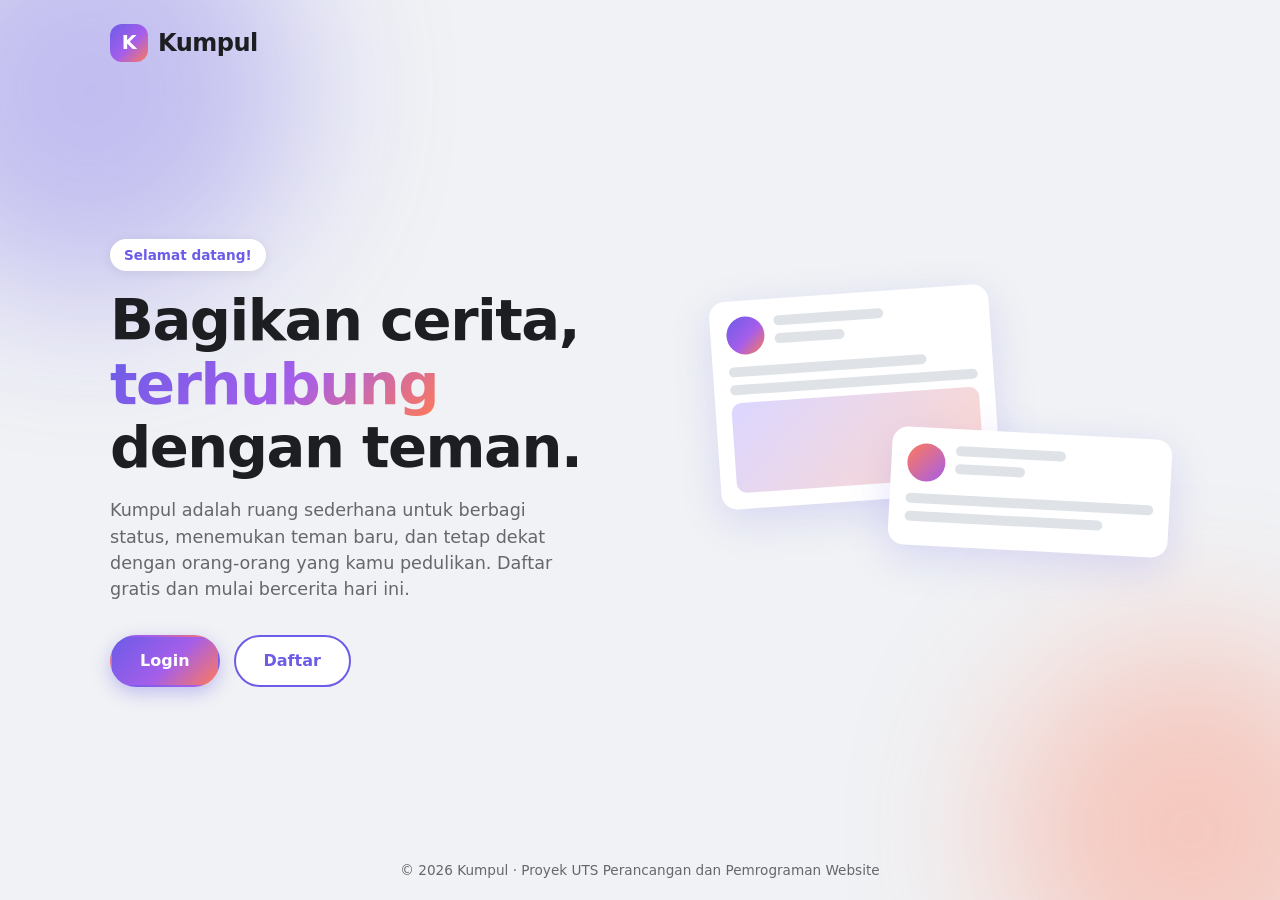
==== index1.html @ 36836e53 "create name website: Kumpul" ====
<!DOCTYPE html>
<html lang="id">
<head>
  <meta charset="UTF-8">
  <meta name="viewport" content="width=device-width, initial-scale=1.0">
  <title>Kumpul - Terhubung dengan Teman</title>
  <link rel="stylesheet" href="style.css">
</head>
<body>

  <div class="landing">
    <header class="landing-header">
      <a href="index.html" class="logo">
        <span class="logo-ikon">K</span>
        Kumpul
      </a>
    </header>

    <main class="landing-main">
      <section class="hero-teks">
        <span class="hero-label">Selamat datang!</span>

        <h1 class="hero-judul">
          Bagikan cerita, <span class="teks-gradasi">terhubung</span> dengan teman.
        </h1>

        <p class="hero-deskripsi">
          Kumpul adalah ruang sederhana untuk berbagi status, menemukan
          teman baru, dan tetap dekat dengan orang-orang yang kamu pedulikan.
          Daftar gratis dan mulai bercerita hari ini.
        </p>

        <div class="hero-tombol">
          <a href="login.html" class="btn btn-utama">Login</a>
          <a href="register.html" class="btn btn-garis">Daftar</a>
        </div>
      </section>

      <aside class="hero-visual" aria-hidden="true">
        <div class="mock-kartu satu">
          <div class="mock-baris">
            <div class="mock-avatar"></div>
            <div style="flex:1">
              <div class="mock-garis pendek"></div>
              <div class="mock-garis" style="width:35%"></div>
            </div>
          </div>
          <div class="mock-garis sedang"></div>
          <div class="mock-garis"></div>
          <div class="mock-gambar"></div>
        </div>

        <div class="mock-kartu dua">
          <div class="mock-baris">
            <div class="mock-avatar" style="background: linear-gradient(135deg,#ff7a59,#a55eea)"></div>
            <div style="flex:1">
              <div class="mock-garis pendek"></div>
              <div class="mock-garis" style="width:35%"></div>
            </div>
          </div>
          <div class="mock-garis"></div>
          <div class="mock-garis sedang"></div>
        </div>
      </aside>

    </main>

    <footer class="landing-footer">
      &copy; 2026 Kumpul &middot; Proyek UTS Perancangan dan Pemrograman Website
    </footer>

  </div>

</body>
</html>
---- style.css ----
:root {
  --warna-utama: #6c5ce7;
  --warna-utama-gelap: #5a4bd1;
  --warna-aksen: #ff7a59;
  --gradasi: linear-gradient(135deg, #6c5ce7 0%, #a55eea 55%, #ff7a59 100%);

  --latar: #f0f2f5;          
  --kartu: #ffffff;          
  --teks: #1c1e21;
  --teks-redup: #65676b;
  --garis: #dfe3e8;

  --radius: 16px;
  --radius-kecil: 10px;
  --bayangan: 0 2px 12px rgba(28, 30, 33, 0.08);
  --bayangan-besar: 0 12px 40px rgba(108, 92, 231, 0.18);
}

*,
*::before,
*::after {
  box-sizing: border-box;
  margin: 0;
  padding: 0;
}

html {
  scroll-behavior: smooth;
}

body {
  font-family: "Segoe UI", system-ui, -apple-system, Roboto, Helvetica, Arial, sans-serif;
  background: var(--latar);
  color: var(--teks);
  line-height: 1.5;
  min-height: 100vh;
}

a {
  color: var(--warna-utama);
  text-decoration: none;
}

a:hover {
  text-decoration: underline;
}

.logo {
  display: inline-flex;
  align-items: center;
  gap: 10px;
  font-size: 1.5rem;
  font-weight: 800;
  letter-spacing: -0.5px;
  color: var(--teks);
}

.logo:hover {
  text-decoration: none;
}

.logo-ikon {
  display: grid;
  place-items: center;
  width: 38px;
  height: 38px;
  border-radius: 12px;
  background: var(--gradasi);
  color: #fff;
  font-size: 1.2rem;
}

.btn {
  display: inline-block;
  padding: 12px 28px;
  border: 2px solid transparent;
  border-radius: 999px;
  font-size: 1rem;
  font-weight: 700;
  font-family: inherit;
  text-align: center;
  cursor: pointer;
  transition: transform 0.15s ease, box-shadow 0.15s ease, background 0.15s ease;
}

.btn:hover {
  transform: translateY(-2px);
  text-decoration: none;
}

.btn:active {
  transform: translateY(0);
}

.btn-utama {
  background: var(--gradasi);
  color: #fff;
  box-shadow: 0 6px 18px rgba(108, 92, 231, 0.35);
}

.btn-garis {
  background: #fff;
  color: var(--warna-utama);
  border-color: var(--warna-utama);
}

.btn-garis:hover {
  background: #f4f2ff;
}

.btn-penuh {
  width: 100%;
}

.kartu {
  background: var(--kartu);
  border-radius: var(--radius);
  box-shadow: var(--bayangan);
}


.landing {
  position: relative;
  min-height: 100vh;
  display: flex;
  flex-direction: column;
  overflow: hidden;
}

.landing::before,
.landing::after {
  content: "";
  position: absolute;
  border-radius: 50%;
  filter: blur(80px);
  opacity: 0.35;
  z-index: 0;
}

.landing::before {
  width: 420px;
  height: 420px;
  background: #6c5ce7;
  top: -120px;
  left: -120px;
}

.landing::after {
  width: 380px;
  height: 380px;
  background: #ff7a59;
  bottom: -120px;
  right: -100px;
}

.landing-header,
.landing-main,
.landing-footer {
  position: relative;
  z-index: 1;
}

.landing-header {
  max-width: 1100px;
  width: 100%;
  margin: 0 auto;
  padding: 24px 20px;
}

.landing-main {
  flex: 1;
  max-width: 1100px;
  width: 100%;
  margin: 0 auto;
  padding: 20px;
  display: grid;
  grid-template-columns: 1.1fr 0.9fr;
  align-items: center;
  gap: 48px;
}

.hero-label {
  display: inline-block;
  padding: 6px 14px;
  margin-bottom: 18px;
  border-radius: 999px;
  background: #fff;
  color: var(--warna-utama);
  font-size: 0.85rem;
  font-weight: 700;
  box-shadow: var(--bayangan);
}

.hero-judul {
  font-size: clamp(2.2rem, 5vw, 3.6rem);
  line-height: 1.1;
  font-weight: 800;
  letter-spacing: -1.5px;
  margin-bottom: 18px;
}

.teks-gradasi {
  background: var(--gradasi);
  -webkit-background-clip: text;
  background-clip: text;
  -webkit-text-fill-color: transparent;
  color: transparent;
}

.hero-deskripsi {
  font-size: 1.1rem;
  color: var(--teks-redup);
  max-width: 480px;
  margin-bottom: 32px;
}

.hero-tombol {
  display: flex;
  flex-wrap: wrap;
  gap: 14px;
}

.hero-visual {
  position: relative;
  min-height: 360px;
}

.mock-kartu {
  position: absolute;
  background: #fff;
  border-radius: var(--radius);
  box-shadow: var(--bayangan-besar);
  padding: 16px;
  width: 280px;
}

.mock-kartu.satu {
  top: 10px;
  left: 0;
  transform: rotate(-4deg);
}

.mock-kartu.dua {
  top: 150px;
  right: 0;
  transform: rotate(3deg);
}

.mock-baris {
  display: flex;
  align-items: center;
  gap: 10px;
  margin-bottom: 12px;
}

.mock-avatar {
  width: 38px;
  height: 38px;
  border-radius: 50%;
  background: var(--gradasi);
  flex-shrink: 0;
}

.mock-garis {
  height: 10px;
  border-radius: 6px;
  background: var(--garis);
  margin-bottom: 8px;
}

.mock-garis.pendek { width: 55%; }
.mock-garis.sedang { width: 80%; }

.mock-gambar {
  height: 90px;
  border-radius: var(--radius-kecil);
  background: linear-gradient(135deg, #dcd6ff, #ffd9cd);
  margin-top: 6px;
}

.landing-footer {
  text-align: center;
  padding: 20px;
  font-size: 0.85rem;
  color: var(--teks-redup);
}

.halaman-form {
  min-height: 100vh;
  display: flex;
  flex-direction: column;
  align-items: center;
  justify-content: center;
  padding: 24px 16px;
  background:
    radial-gradient(circle at 15% 10%, rgba(108, 92, 231, 0.18), transparent 40%),
    radial-gradient(circle at 85% 90%, rgba(255, 122, 89, 0.18), transparent 40%),
    var(--latar);
}

.halaman-form .logo {
  margin-bottom: 20px;
}

.kartu-form {
  width: 100%;
  max-width: 420px;
  padding: 32px 28px;
  box-shadow: var(--bayangan-besar);
}

.kartu-form h1 {
  font-size: 1.6rem;
  letter-spacing: -0.5px;
  margin-bottom: 4px;
}

.kartu-form .sub-judul {
  color: var(--teks-redup);
  margin-bottom: 24px;
  font-size: 0.95rem;
}

.grup-input {
  margin-bottom: 16px;
}

.grup-input label {
  display: block;
  margin-bottom: 6px;
  font-size: 0.9rem;
  font-weight: 600;
}

.grup-input input {
  width: 100%;
  padding: 12px 14px;
  border: 1.5px solid var(--garis);
  border-radius: var(--radius-kecil);
  background: #f8f9fb;
  font-size: 1rem;
  font-family: inherit;
  color: var(--teks);
  transition: border-color 0.15s ease, box-shadow 0.15s ease, background 0.15s ease;
}

.grup-input input::placeholder {
  color: #a0a4a8;
}

.grup-input input:focus {
  outline: none;
  border-color: var(--warna-utama);
  background: #fff;
  box-shadow: 0 0 0 4px rgba(108, 92, 231, 0.15);
}

.pesan {
  padding: 10px 14px;
  margin-bottom: 16px;
  border-radius: var(--radius-kecil);
  font-size: 0.9rem;
}

.pesan-error {
  background: #ffeaea;
  color: #c0392b;
}

.pesan-sukses {
  background: #e8f8ee;
  color: #1e8449;
}

.pemisah {
  height: 1px;
  background: var(--garis);
  margin: 22px 0;
}

.teks-bawah-form {
  text-align: center;
  font-size: 0.95rem;
  color: var(--teks-redup);
}

.teks-bawah-form a {
  font-weight: 700;
}

.link-kembali {
  margin-top: 18px;
  font-size: 0.9rem;
  color: var(--teks-redup);
}

.navbar {
  position: sticky;
  top: 0;
  z-index: 100;
  background: #fff;
  box-shadow: 0 1px 6px rgba(28, 30, 33, 0.1);
}

.navbar-isi {
  max-width: 1100px;
  margin: 0 auto;
  padding: 10px 20px;
  display: flex;
  align-items: center;
  justify-content: space-between;
  gap: 16px;
}

.navbar-menu {
  display: flex;
  align-items: center;
  gap: 8px;
  list-style: none;
}

.navbar-menu a {
  display: inline-block;
  padding: 8px 18px;
  border-radius: 999px;
  color: var(--teks);
  font-weight: 600;
  transition: background 0.15s ease;
}

.navbar-menu a:hover {
  background: var(--latar);
  text-decoration: none;
}

.navbar-menu a.logout {
  color: #fff;
  background: var(--gradasi);
}

.navbar-menu a.logout:hover {
  opacity: 0.9;
}

.layout-beranda {
  max-width: 1100px;
  margin: 24px auto;
  padding: 0 20px;
  display: grid;
  grid-template-columns: 300px 1fr;
  gap: 24px;
  align-items: start;
}

.sidebar {
  position: sticky;
  top: 84px;
  overflow: hidden;
}

.sidebar-sampul {
  height: 90px;
  background: var(--gradasi);
}

.sidebar-isi {
  padding: 0 20px 22px;
  text-align: center;
}

.avatar-besar {
  width: 84px;
  height: 84px;
  margin: -42px auto 12px;
  border-radius: 50%;
  border: 4px solid #fff;
  background: linear-gradient(135deg, #dcd6ff, #ffd9cd);
  display: grid;
  place-items: center;
  font-size: 2rem;
  font-weight: 800;
  color: var(--warna-utama);
}

.sidebar-nama {
  font-size: 1.2rem;
  font-weight: 800;
}

.sidebar-email {
  font-size: 0.9rem;
  color: var(--teks-redup);
  margin-bottom: 16px;
}

.sidebar-statistik {
  display: flex;
  justify-content: space-around;
  padding-top: 16px;
  border-top: 1px solid var(--garis);
}

.sidebar-statistik strong {
  display: block;
  font-size: 1.1rem;
}

.sidebar-statistik span {
  font-size: 0.8rem;
  color: var(--teks-redup);
}

.feed {
  display: flex;
  flex-direction: column;
  gap: 18px;
}

.buat-status {
  padding: 16px;
}

.buat-status-atas {
  display: flex;
  gap: 12px;
}

.avatar-kecil {
  width: 44px;
  height: 44px;
  border-radius: 50%;
  background: linear-gradient(135deg, #dcd6ff, #ffd9cd);
  display: grid;
  place-items: center;
  font-weight: 800;
  color: var(--warna-utama);
  flex-shrink: 0;
}

.buat-status textarea {
  flex: 1;
  min-height: 70px;
  padding: 12px 16px;
  border: none;
  border-radius: var(--radius-kecil);
  background: var(--latar);
  font-family: inherit;
  font-size: 1rem;
  resize: vertical;
}

.buat-status textarea:focus {
  outline: 2px solid rgba(108, 92, 231, 0.4);
}

.buat-status-bawah {
  display: flex;
  justify-content: flex-end;
  margin-top: 12px;
}

.buat-status-bawah .btn {
  padding: 9px 26px;
}

.feed-kosong {
  padding: 56px 24px;
  text-align: center;
}

.feed-kosong-ikon {
  font-size: 3rem;
  margin-bottom: 10px;
}

.feed-kosong h2 {
  margin-bottom: 6px;
}

.feed-kosong p {
  color: var(--teks-redup);
}


@media (max-width: 860px) {
  .landing-main {
    grid-template-columns: 1fr;
    text-align: center;
    gap: 24px;
  }

  .hero-deskripsi {
    margin-left: auto;
    margin-right: auto;
  }

  .hero-tombol {
    justify-content: center;
  }

  .hero-visual {
    min-height: 320px;
    max-width: 380px;
    width: 100%;
    margin: 0 auto;
  }

  .layout-beranda {
    grid-template-columns: 1fr;
  }

  .sidebar {
    position: static;
  }
}

@media (max-width: 480px) {
  .kartu-form {
    padding: 24px 18px;
  }

  .navbar-menu a {
    padding: 8px 12px;
    font-size: 0.9rem;
  }

  .hero-tombol .btn {
    width: 100%;
  }

  .mock-kartu {
    width: 230px;
  }
}
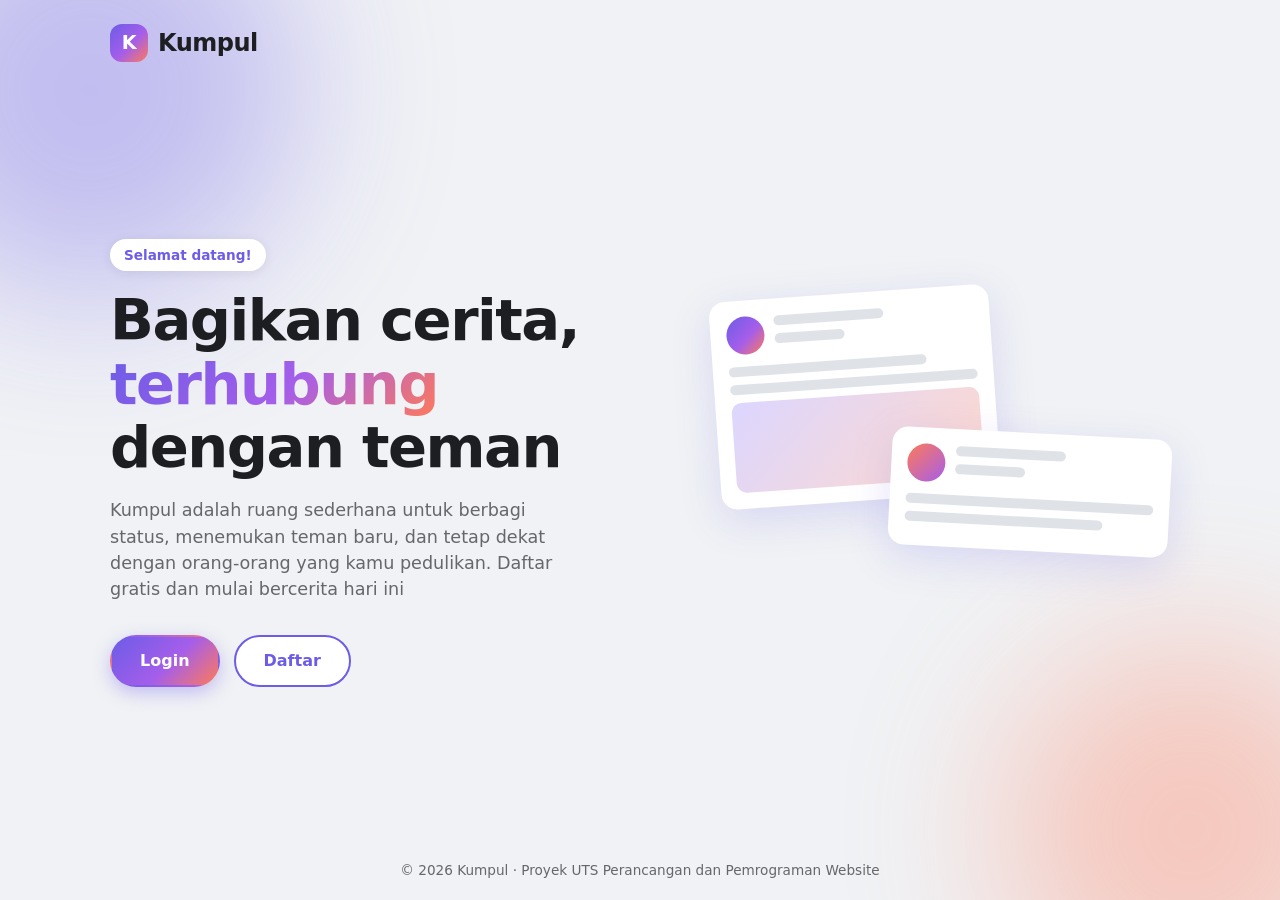
==== commit 0f9c6b57: "add page login and register" ====
--- a/index1.html
+++ b/index1.html
@@ -21,13 +21,13 @@
         <span class="hero-label">Selamat datang!</span>
 
         <h1 class="hero-judul">
-          Bagikan cerita, <span class="teks-gradasi">terhubung</span> dengan teman.
+          Bagikan cerita, <span class="teks-gradasi">terhubung</span> dengan teman
         </h1>
 
         <p class="hero-deskripsi">
           Kumpul adalah ruang sederhana untuk berbagi status, menemukan
           teman baru, dan tetap dekat dengan orang-orang yang kamu pedulikan.
-          Daftar gratis dan mulai bercerita hari ini.
+          Daftar gratis dan mulai bercerita hari ini
         </p>
 
         <div class="hero-tombol">
